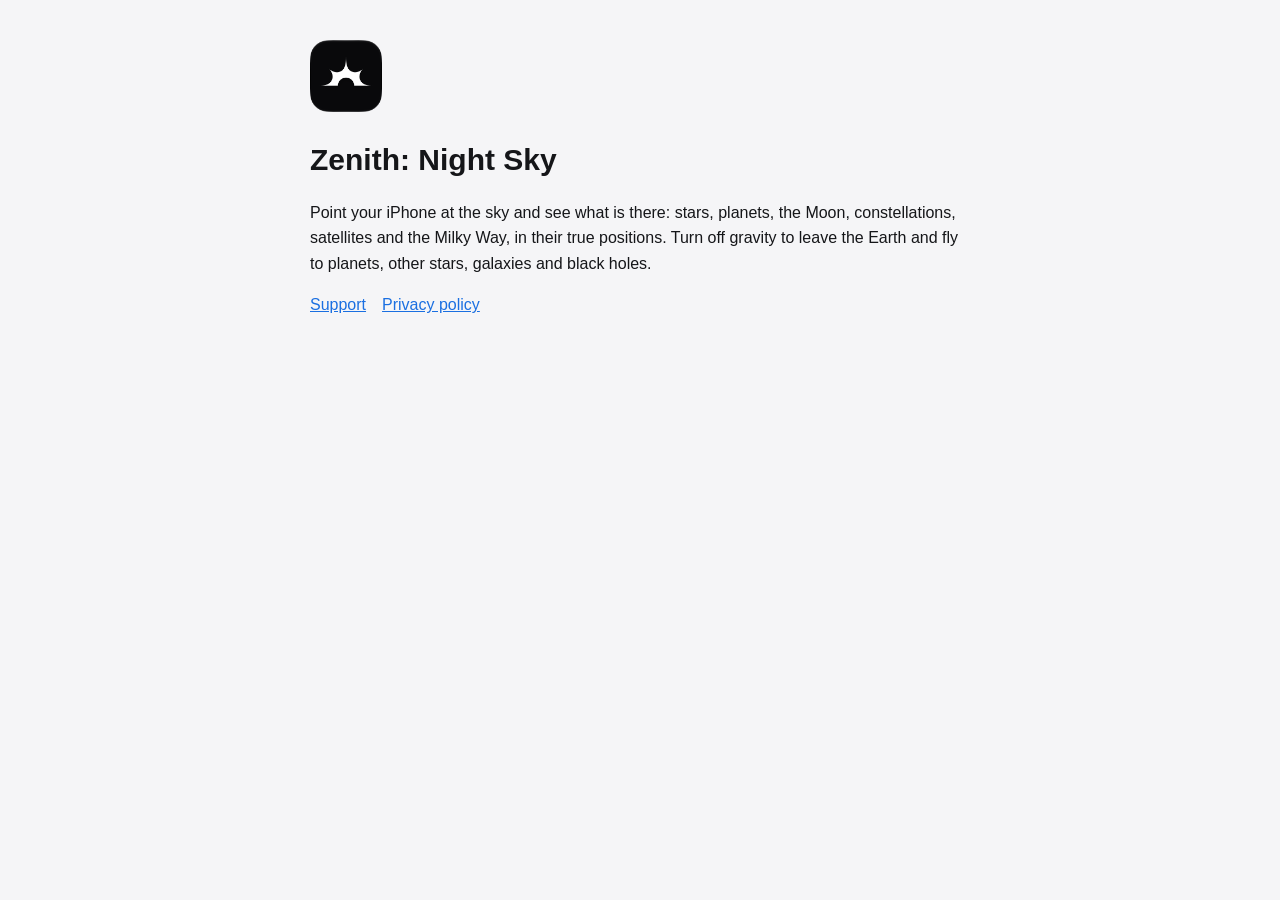
==== index.html @ e36e8633 "Zenith: Night Sky support and privacy pages Co-Authored-By: Claude Opus 5.5 <noreply@anthropic.com>" ====
<!doctype html><html lang="en"><head><meta charset="utf-8"><meta name="viewport" content="width=device-width, initial-scale=1">
<title>Zenith: Night Sky</title><link rel="stylesheet" href="style.css"></head><body><main>
<img class="icon" src="icon.png" alt="Zenith app icon">
<h1>Zenith: Night Sky</h1>
<p>Point your iPhone at the sky and see what is there: stars, planets, the Moon, constellations, satellites and the Milky Way, in their true positions. Turn off gravity to leave the Earth and fly to planets, other stars, galaxies and black holes.</p>
<nav><a href="support.html">Support</a><a href="privacy.html">Privacy policy</a></nav>
</main></body></html>
---- style.css ----
:root { --bg: #0A0A0C; --fg: #EDEDF0; --muted: #A2A3AB; --link: #7DA7FF; }
@media (prefers-color-scheme: light) { :root { --bg: #F5F5F7; --fg: #151619; --muted: #5C5D62; --link: #1A6FE1; } }
body { margin: 0; padding: 40px 20px 72px; background: var(--bg); color: var(--fg);
       font-family: -apple-system, BlinkMacSystemFont, "Segoe UI", Roboto, Helvetica, Arial, sans-serif; line-height: 1.6; }
main { max-width: 660px; margin: 0 auto; }
img.icon { width: 72px; height: 72px; border-radius: 16px; }
h1 { font-size: 30px; margin: 16px 0 4px; } h2 { font-size: 19px; margin-top: 32px; }
p, li { font-size: 16px; } .muted { color: var(--muted); font-size: 14px; } a { color: var(--link); }
nav a { margin-right: 16px; }
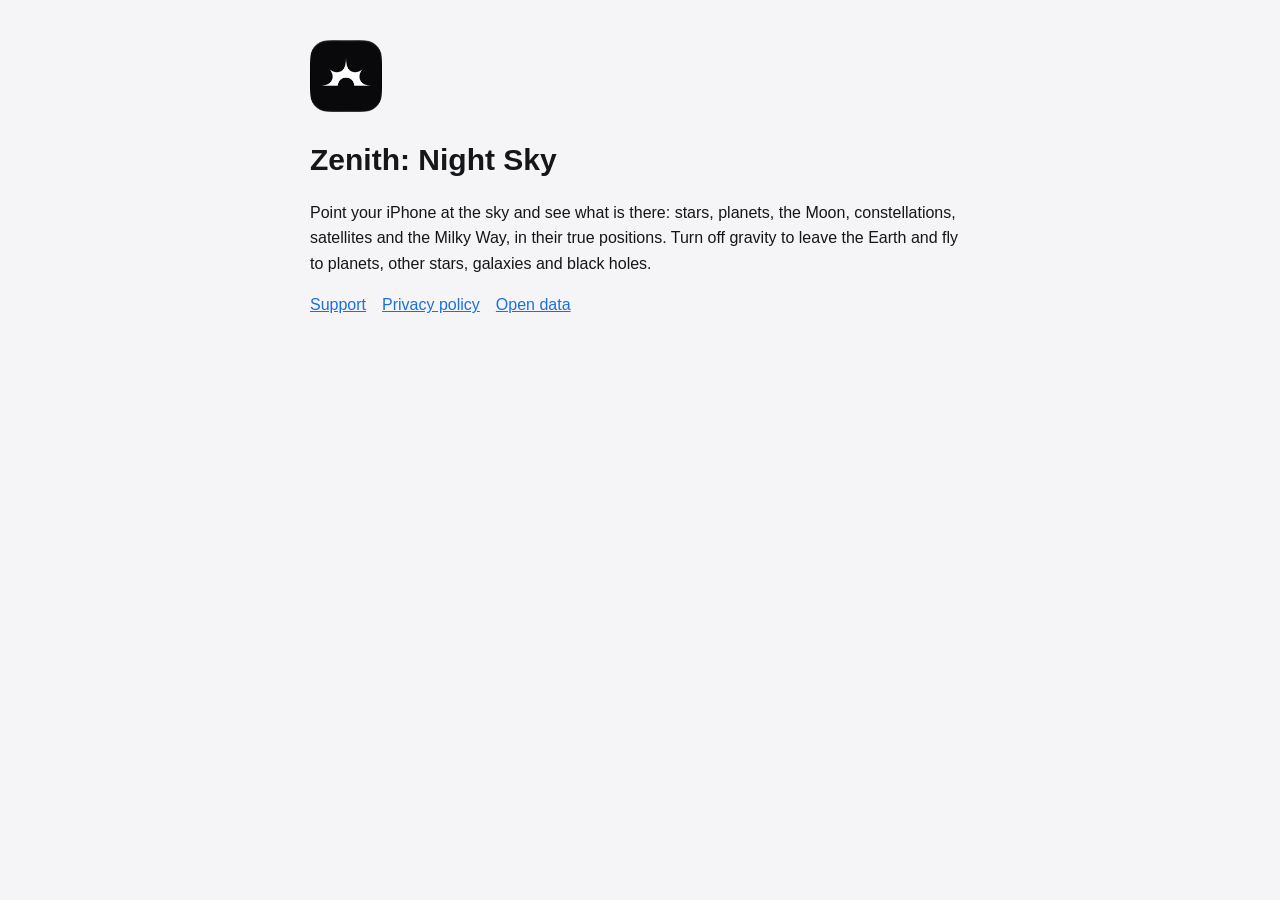
==== commit d7b5d12b: "Open data page for the CC BY-SA catalogs" ====
--- a/index.html
+++ b/index.html
@@ -3,5 +3,5 @@
 <img class="icon" src="icon.png" alt="Zenith app icon">
 <h1>Zenith: Night Sky</h1>
 <p>Point your iPhone at the sky and see what is there: stars, planets, the Moon, constellations, satellites and the Milky Way, in their true positions. Turn off gravity to leave the Earth and fly to planets, other stars, galaxies and black holes.</p>
-<nav><a href="support.html">Support</a><a href="privacy.html">Privacy policy</a></nav>
+<nav><a href="support.html">Support</a><a href="privacy.html">Privacy policy</a><a href="data.html">Open data</a></nav>
 </main></body></html>
